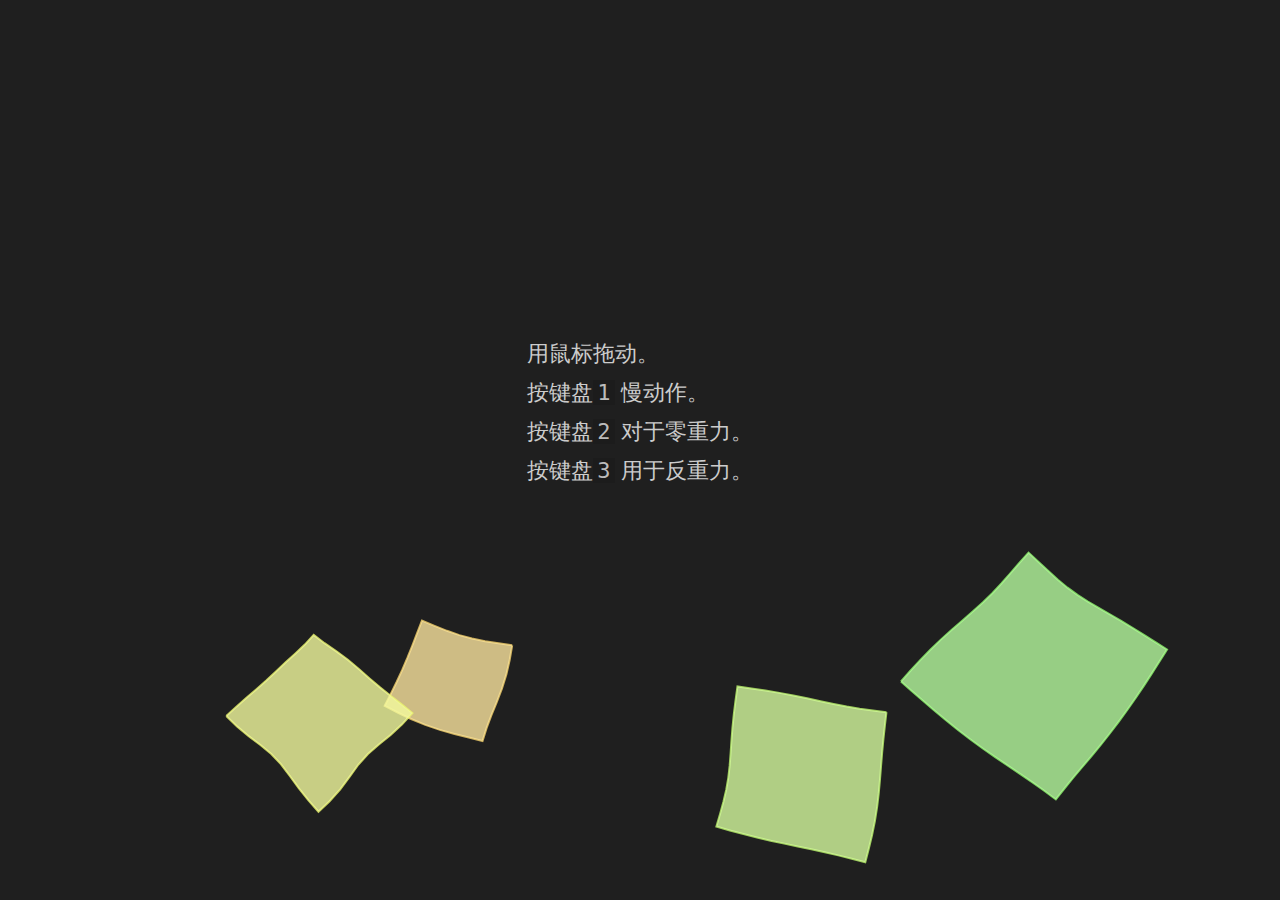
==== game/index.html @ b6dc066d "Add files via upload" ====
﻿<!DOCTYPE html PUBLIC "-//W3C//DTD XHTML 1.0 Transitional//EN" "http://www.w3.org/TR/xhtml1/DTD/xhtml1-transitional.dtd">
<html xmlns="http://www.w3.org/1999/xhtml">
<head>
<meta http-equiv="Content-Type" content="text/html; charset=utf-8" />
<title>模拟物理重力弹性HTML5特效 - 站长素材</title>

<style type="text/css">
* {
  margin: 0;
}
 
body {
  font-family: Helvetica, sans-serif;
  background:#1f1f1f;
}

#info {
  font-size: 22px;
  color: #ccc;
  position: absolute;
  z-index: -1;
  display: flex;
  flex-direction: column;
  width: 100vw;
  height: 100vh;
  justify-content: center;
  align-items: center;
  animation: fadeOut 1s forwards 3s;
}

#info > div {
  margin-top: -3em;
}

#info > div > div {
  margin-bottom: 0.4em;
}

code {
  color: #bbb;
  background: rgba(0, 0, 0, 0.07);
  padding: 0em 0.2em;
}
</style>
    	
</head>
<body>

<div id="info">
  <div>
    <div>用鼠标拖动。</div>
    <div>按键盘<code>1</code> 慢动作。</div>
    <div>按键盘<code>2</code> 对于零重力。</div>
    <div>按键盘<code>3</code> 用于反重力。</div>
  </div>
</div>

<canvas></canvas>


<script type="text/javascript">
const SPACING = 14;
const ITERATIONS = 14;
const MOUSE = SPACING * 5;
let GRAVITY = 0.05;
let SPEED = 1;

const canvas = document.querySelector('canvas');
const ctx = canvas.getContext('2d');

canvas.width = window.innerWidth;
canvas.height = window.innerHeight;

const mouse = {
  x: 0,
  y: 0,
  px: 0,
  py: 0,
  points: [],
};

const clamp = function (val, min, max) {
  return Math.min(Math.max(val, min), max);
};

class Vector {
  constructor (x = 0, y = 0) {
    this.x = x;
    this.y = y;
  }

  get length () {
    return Math.sqrt(this.x * this.x + this.y * this.y);
  }

  add (v) {
    const p = v instanceof Vector;
    this.x += p ? v.x : v;
    this.y += p ? v.y : v;
    return this;
  }

  sub (v) {
    const p = v instanceof Vector;
    this.x -= p ? v.x : v;
    this.y -= p ? v.y : v;
    return this;
  }

  mul (v) {
    const p = v instanceof Vector;
    this.x *= p ? v.x : v;
    this.y *= p ? v.y : v;
    return this;
  }

  scale (x) {
    this.x *= x;
    this.y *= x;
    return this;
  }

  normalize () {
    const len = this.length;
    if (len > 0) {
      this.x /= len;
      this.y /= len;
    }

    return this;
  }

  distance (v) {
    const x = this.x - v.x;
    const y = this.y - v.y;
    return Math.sqrt(x * x + y * y);
  }

  static add (v1, v2) {
    const v = v2 instanceof Vector;
    return new Vector(
      v1.x + (v ? v2.x : v2),
      v1.y + (v ? v2.y : v2)
    );
  }

  static sub (v1, v2) {
    const v = v2 instanceof Vector;
    return new Vector(
      v1.x - (v ? v2.x : v2),
      v1.y - (v ? v2.y : v2)
    );
  }

  static mul (v1, v2) {
    const v = v2 instanceof Vector;
    return new Vector(
      v1.x * (v ? v2.x : v2),
      v1.y * (v ? v2.y : v2)
    );
  }

  static dot (v1, v2) {
    return v1.x * v2.x + v1.y * v2.y;
  }
}

const reactor = function (a, b, p) {
  const refA = Vector.add(a.toWorld(p), a.pos);
  const refB = Vector.add(b.toWorld(Vector.mul(p, -1)), b.pos);

  const diff = Vector.sub(refB, refA);
  const mid = Vector.add(refA, Vector.mul(diff, 0.5));

  const t = clamp(b.p - a.p, -Math.PI, Math.PI);
  a.torque += t;
  b.torque -= t;

  const mfc = 0.04;
  const tfc = 0.02;
  const mf = Vector.mul(diff, mfc);
  const tf = Vector.mul(diff, tfc);
  const dm = Vector.sub(b.vat(mid), a.vat(mid));
  mf.add(Vector.mul(dm, mfc));
  tf.add(Vector.mul(dm, tfc));

  a.addForce(mf, mid);
  b.addForce(Vector.mul(mf, -1), mid);
  a.addTorque(tf, mid);
  b.addTorque(Vector.mul(tf, -1), mid);
};

const allContraints = [];

class Point {
  constructor (pos, square) {
    this.pos = pos;
    this.velocity = new Vector();
    this.force = new Vector();

    this.p = 0;
    this.w = 0;
    this.torque = 0;
    this.square = square;
  }

  update () {
    this.velocity.add(Vector.mul(this.force, SPEED));

    this.force = new Vector(0, GRAVITY / ITERATIONS);

    this.pos.add(Vector.mul(this.velocity, SPEED));

    const qPI = Math.PI / 4;
    this.w += this.torque / ((SPACING / 2) ** 2 / 2);
    this.w = clamp(this.w * SPEED, -qPI, qPI);

    this.p += this.w;
    this.torque = 0;

    mouse.points.includes(this) &&
      this.moveTo(mouse, this.mouseDiff);
  }

  toWorld (input) {
    return new Vector(
      -input.y * Math.sin(this.p) + input.x * Math.cos(this.p),
      input.y * Math.cos(this.p) + input.x * Math.sin(this.p)
    );
  }

  vat (R) {
    const dr = Vector.sub(R, this.pos);
    const vdr = this.w * dr.length;

    dr.normalize();

    return Vector.add(
      this.velocity,
      new Vector(vdr * -dr.y, vdr * dr.x)
    );
  }

  addForce (F) {
    this.force.add(F);
  }

  addTorque (F, R) {
    const arm = Vector.sub(R, this.pos);
    const torque = F.y * arm.x - F.x * arm.y;
    this.torque += torque;
  }

  moveTo (v, offset) {
    const targetX = v.x + offset.x;
    const targetY = v.y + offset.y;
    const strength = 0.001;
    this.velocity.x += (targetX - this.pos.x) * strength * SPEED;
    this.velocity.y += (targetY - this.pos.y) * strength * SPEED;
    this.velocity.mul(0.99);
  }
}

class Square {
  constructor (width, height, spacing, hue) {
    this.width = width;
    this.height = height;
    this.spacing = spacing;
    this.hue = hue;

    const yOff = 200 + Math.random() * (canvas.height - 300 - height * SPACING);
    const xOff = 10 + Math.random() * (canvas.width - 10 - width * SPACING);

    const w = -0.5 + Math.random();

    this.points = Array(width * height).fill(0).map((_, i) => {
      const x = i % width;
      const y = ~~(i / width);

      const p = new Point(
        new Vector(
          xOff + x * spacing,
          canvas.height - yOff + y * spacing,
        ),
        this,
      );

      p.w = w;

      return p;
    });

    this.points.forEach((point, i) => {
      const x = i % width;
      const y = ~~(i / width);

      if (x > 0) {
        allContraints.push([
          this.points[i - 1],
          point,
          new Vector(SPACING / 2, 0)
        ]);
      }

      if (y > 0) {
        allContraints.push([
          this.points[i - width],
          point,
          new Vector(0, SPACING / 2)
        ]);
      }
    });

    this.drawPoints = [];

    for (let i = 0; i < width; i++) {
      this.drawPoints.push(this.points[i].pos);
    }

    for (let i = 0; i < height; i++) {
      this.drawPoints.push(this.points[(width - 1) + width * i].pos);
    }

    for (let i = width - 1; i > -1; i--) {
      this.drawPoints.push(this.points[(height - 1) * width + i].pos);
    }

    for (let i = height - 1; i > -1; i--) {
      this.drawPoints.push(this.points[(width ) * i].pos);
    }
  }

  draw (ctx) {
    const { drawPoints, hue } = this;

    ctx.lineWidth = 2;
    ctx.fillStyle = `hsla(${hue}, 90%, 80%, 0.8)`;
    ctx.strokeStyle = `hsla(${hue}, 90%, 70%, 0.8)`;

    ctx.beginPath();
    ctx.moveTo(drawPoints[0].x, drawPoints[0].y);

    drawPoints.forEach((point, i) =>{
      i && ctx.lineTo(point.x, point.y);
    });

    ctx.lineTo(drawPoints[0].x, drawPoints[0].y);
    ctx.stroke();
    ctx.fill();
  }
}

const hue = Math.random() * 360;
const squares = Array(4).fill(0).map((_, i) => {
  const size = 8 + i * 2;
  return new Square(
    size,
    size,
    SPACING,
    hue + i * 20,
  );
});

const allPoints = [].concat(...squares.map(({ points }) => points));

const update = function () {
  const { width, height } = canvas;

  ctx.clearRect(0, 0, width, height);

  let i = ITERATIONS;
  while (i--) {
    allContraints.forEach((con, i) => {
      reactor(...con, i);
    });

    allPoints.forEach((point, i) => {
      const { square } = point;

      const damping = 0.6;
      const spacing = (square ? square.spacing : SPACING) / 2;

      if (point.pos.x < spacing) {
        point.force.add(new Vector((spacing - point.pos.x) * 1, 0));
        point.velocity.y *= damping;
      } else if (point.pos.x > canvas.width - spacing) {
        point.force.add(new Vector((point.pos.x - canvas.width + spacing) * -1, 0));
        point.velocity.y *= damping;
      }

      if (point.pos.y < spacing) {
        point.force.add(new Vector(0, (spacing - point.pos.y) * 1));
        point.velocity.x *= damping;
      } else if (point.pos.y > canvas.height - spacing) {
        point.force.add(new Vector(0, (point.pos.y - canvas.height + spacing) * -1));
        point.velocity.x *= damping;
      }

      point.update();
    });
  }

  squares.forEach((s) => {
    s.draw(ctx);
  });

  if (mouse.down) {
    ctx.fillStyle = 'rgba(0, 0, 100, 0.03)';
    ctx.beginPath();
    ctx.arc(mouse.x, mouse.y, MOUSE, 0, Math.PI * 2);
    ctx.fill();
    ctx.beginPath();
    ctx.arc(mouse.x, mouse.y, SPACING, 0, Math.PI * 2);
    ctx.fill();
  }

  mouse.px = mouse.x;
  mouse.py = mouse.y;

  window.requestAnimationFrame(update);
};

update();


const setMouse = (e) => {
  e = e.touches ? e.touches[0] : e;
  const rect = canvas.getBoundingClientRect();
  mouse.px = mouse.x;
  mouse.py = mouse.y;
  mouse.x = e.clientX - rect.left;
  mouse.y = e.clientY - rect.top;
};

canvas.onmousedown = canvas.ontouchstart = (e) => {
  setMouse(e);
  mouse.down = true;

  for (const point of allPoints) {
    if (point.pos.distance(mouse) < MOUSE && !mouse.points.includes(point)) {
      mouse.points.push(point);
      point.mouseDiff = Vector.sub(point.pos, new Vector(mouse.x, mouse.y));
      point.velocity.mul(0);
      point.force.mul(0);
    }
  }
};

canvas.onmouseup = canvas.ontouchend = () => {
  mouse.points = [];
  mouse.down = false;
};

canvas.onmousemove = canvas.ontouchmove = setMouse;

window.onkeydown = ({ keyCode }) => {
  if (keyCode === 49) {
    SPEED = 0.2;
  } else if (keyCode === 50) {
    GRAVITY = 0;
  } else if (keyCode === 51) {
    GRAVITY = -0.05;
  }
};
window.onkeyup = ({ keyCode }) => {
  if (keyCode === 49) {
    SPEED = 1;
  } else if (keyCode === 50) {
    GRAVITY = 0.05;
  } else if (keyCode === 51) {
    GRAVITY = 0.05;
  }
};

</script>

</body>
</html>
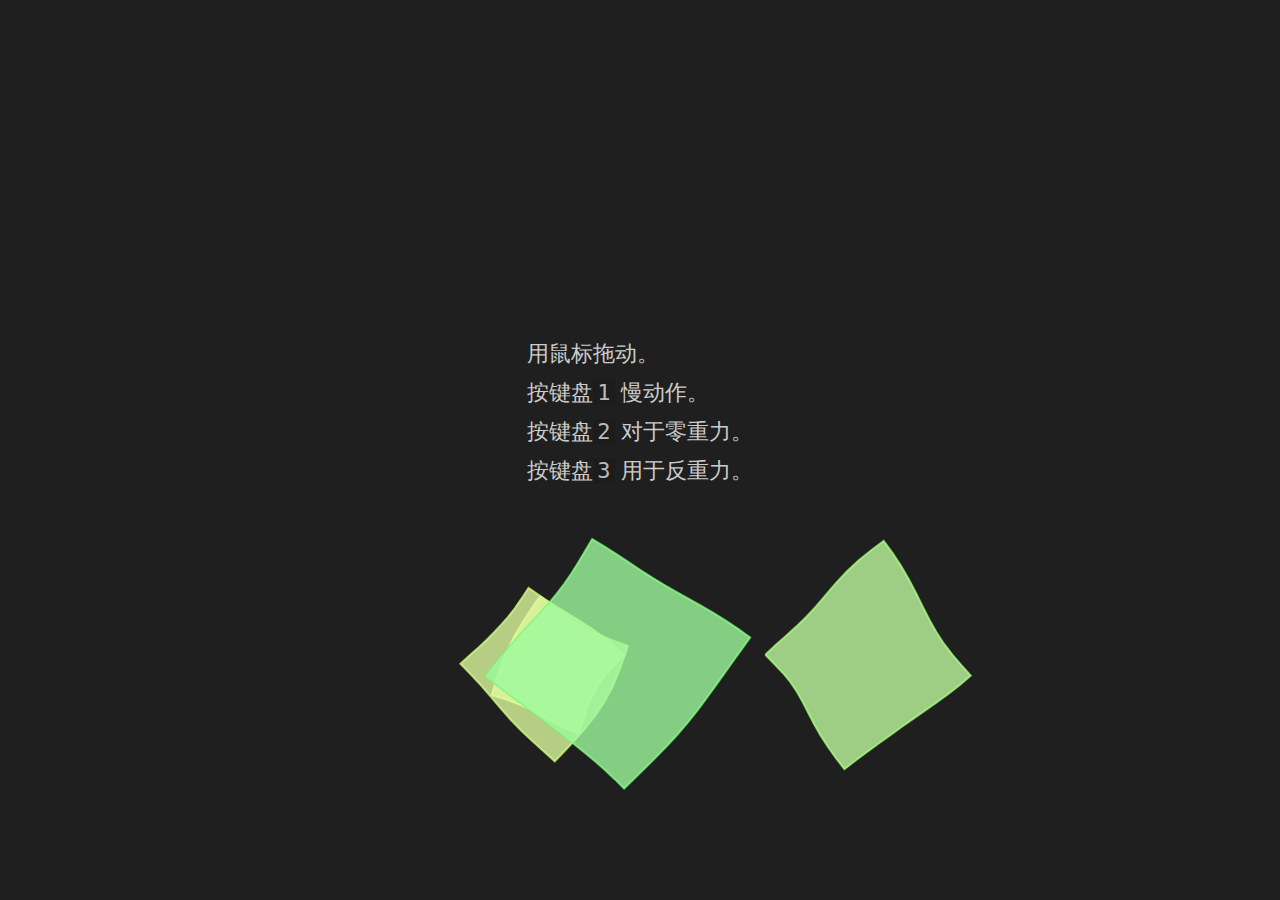
==== commit 226abc51: "Update index.html" ====
--- a/game/index.html
+++ b/game/index.html
@@ -1,8 +1,12 @@
 ﻿<!DOCTYPE html PUBLIC "-//W3C//DTD XHTML 1.0 Transitional//EN" "http://www.w3.org/TR/xhtml1/DTD/xhtml1-transitional.dtd">
 <html xmlns="http://www.w3.org/1999/xhtml">
 <head>
+
+<meta name="viewport" content="width=device-width, initial-scale=1.0, maximum-scale=1.0, minimum-scale=1.0, user-scalable=no">
+
+
 <meta http-equiv="Content-Type" content="text/html; charset=utf-8" />
-<title>模拟物理重力弹性HTML5特效 - 站长素材</title>
+<title>game</title>
 
 <style type="text/css">
 * {
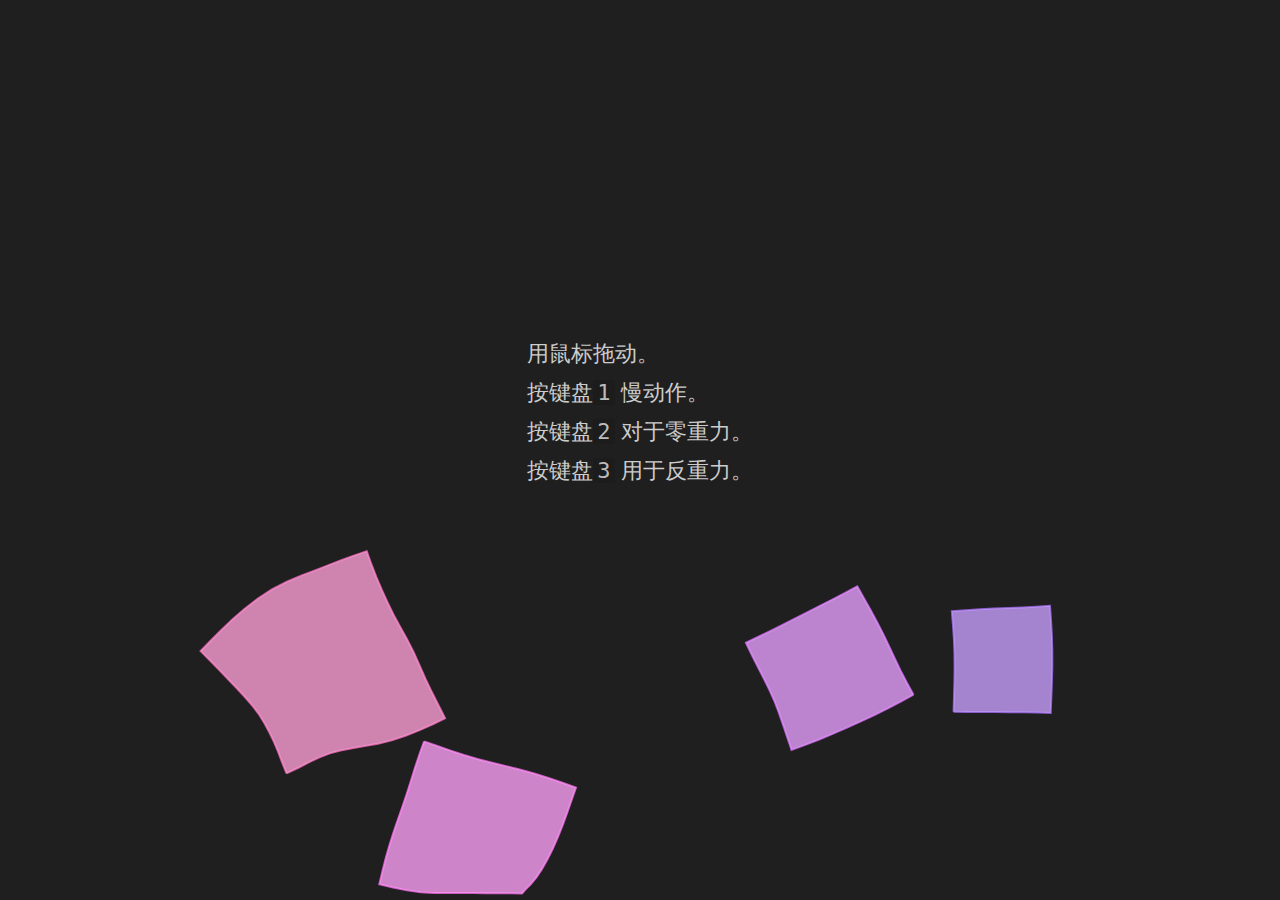
==== commit 7cc286e1: "Update index.html" ====
--- a/game/index.html
+++ b/game/index.html
@@ -2,7 +2,7 @@
 <html xmlns="http://www.w3.org/1999/xhtml">
 <head>
 
-<meta name="viewport" content="width=device-width, initial-scale=1.0, maximum-scale=1.0, minimum-scale=1.0, user-scalable=no">
+<meta name="viewport" content="width=device-width, height=device-height, initial-scale=1.0, maximum-scale=1.0, minimum-scale=1.0, user-scalable=no">
 
 
 <meta http-equiv="Content-Type" content="text/html; charset=utf-8" />
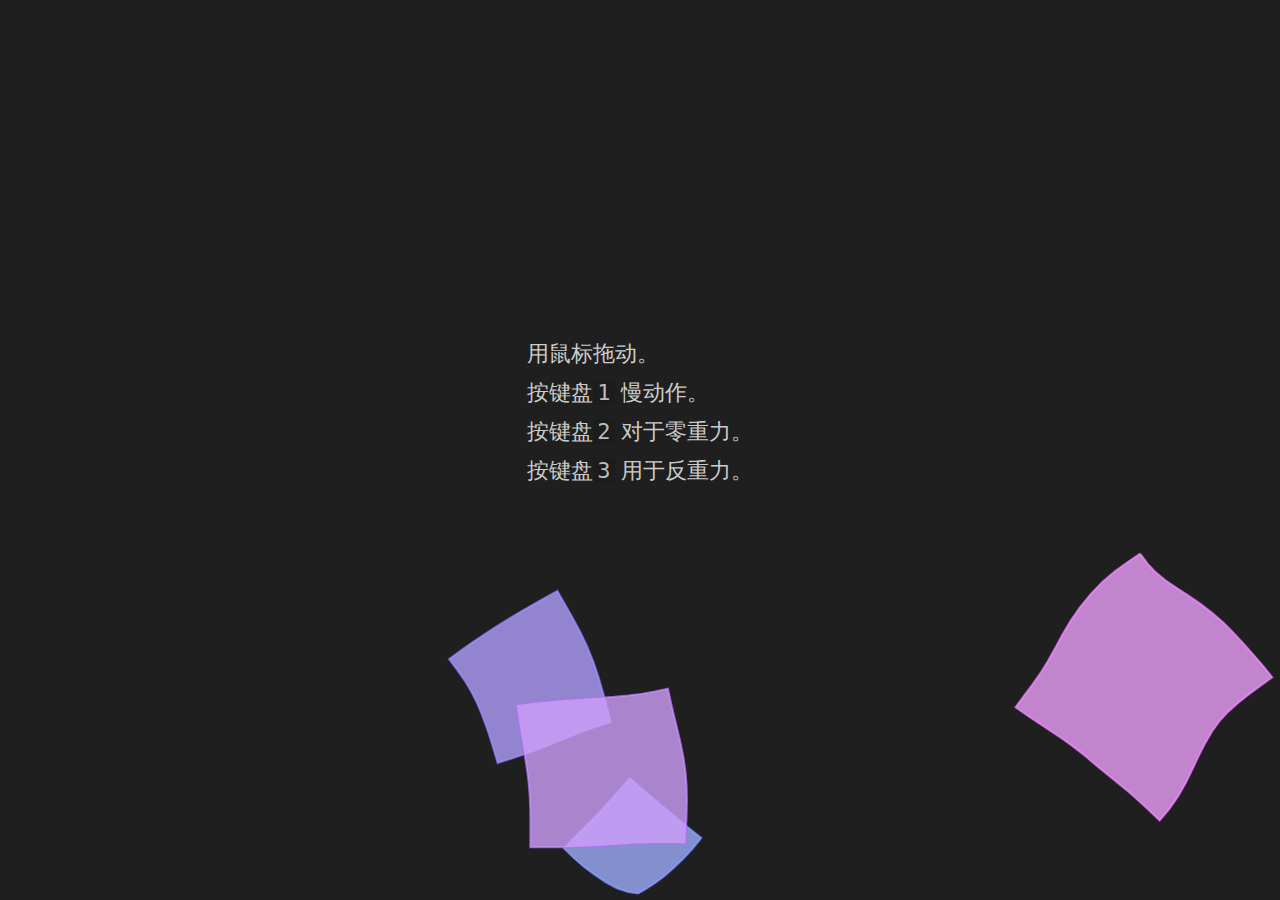
==== commit ac67c9c7: "Update index.html" ====
--- a/game/index.html
+++ b/game/index.html
@@ -50,6 +50,8 @@
 </head>
 <body>
 
+<div @touchmove.prevent>
+
 <div id="info">
   <div>
     <div>用鼠标拖动。</div>
@@ -478,5 +480,7 @@
 
 </script>
 
+</div>
+
 </body>
 </html>
